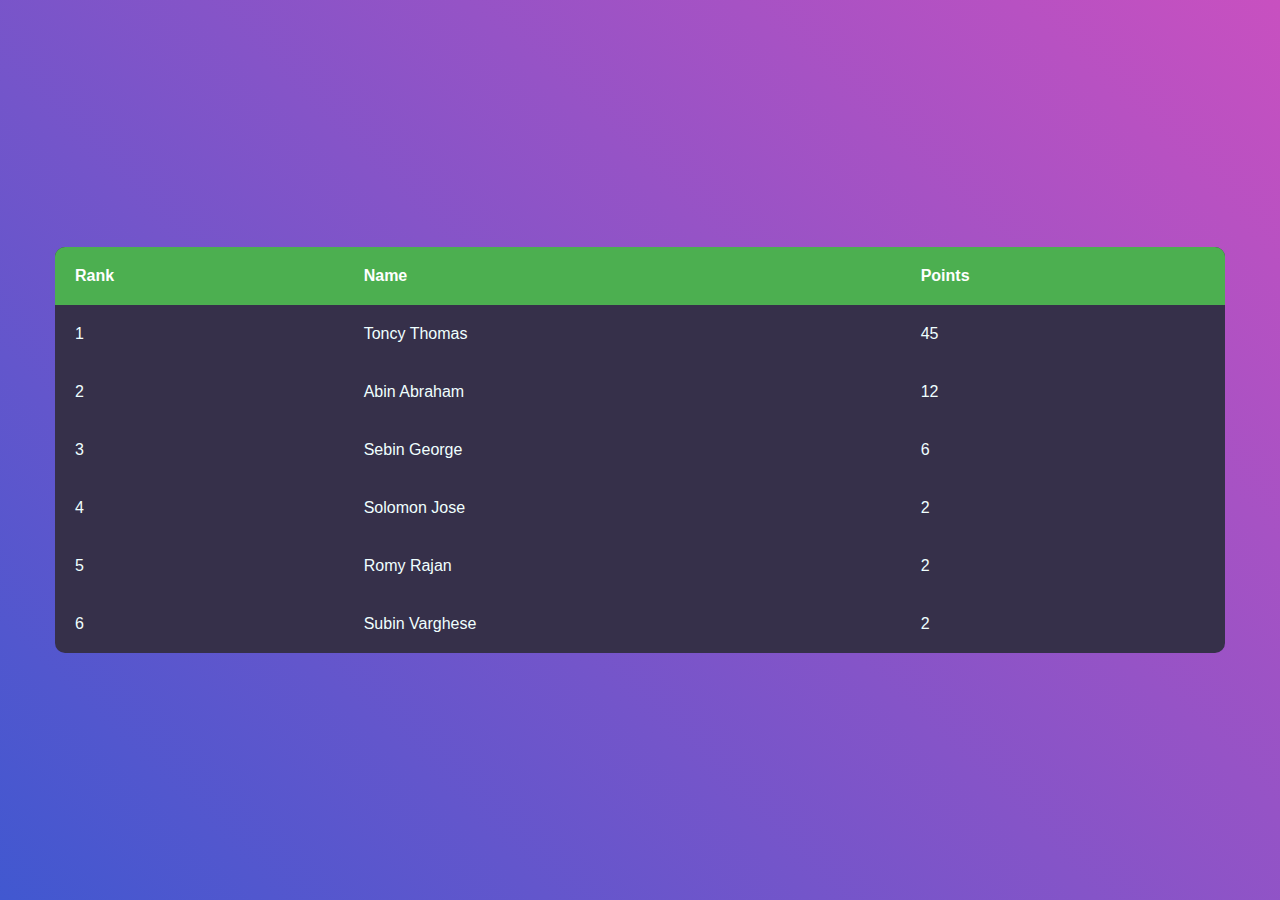
==== index.html @ 180201b6 "updated value" ====
<!DOCTYPE html>
<html lang="en">

<head>
    <title>Points Table</title>
    <meta charset="UTF-8">
    <meta name="viewport" content="width=device-width, initial-scale=1">
    <!-- <link rel="icon" type="image/png" href="images/icons/favicon.ico" /> -->
    <!--===============================================================================================-->
    <!-- <link rel="stylesheet" type="text/css" href="vendor/bootstrap/css/bootstrap.min.css"> -->
    <!--===============================================================================================-->
    <!-- <link rel="stylesheet" type="text/css" href="fonts/font-awesome-4.7.0/css/font-awesome.min.css"> -->
    <!--===============================================================================================-->
    <!-- <link rel="stylesheet" type="text/css" href="vendor/animate/animate.css"> -->
    <!--===============================================================================================-->
    <!-- <link rel="stylesheet" type="text/css" href="vendor/select2/select2.min.css"> -->
    <!--===============================================================================================-->
    <!-- <link rel="stylesheet" type="text/css" href="vendor/perfect-scrollbar/perfect-scrollbar.css"> -->
    <!--===============================================================================================-->
    <!-- <link rel="stylesheet" type="text/css" href="css/util.css"> -->
    <!-- <link rel="stylesheet" type="text/css" href="css/main.css"> -->
    <style>
        @font-face {
            font-family: OpenSans-Regular;
            src: url('../fonts/OpenSans/OpenSans-Regular.ttf');
        }
        /*//////////////////////////////////////////////////////////////////
[ RESTYLE TAG ]*/
        
        .wrap-table100 {
            width: 1170px;
        }
        
        table {
            border-spacing: 1;
            border-collapse: collapse;
            background: #36304a;
            border-radius: 10px;
            overflow: hidden;
            width: 100%;
            margin: 0 auto;
            position: relative;
        }
        
        .container-table100 {
            width: 100%;
            min-height: 100vh;
            background: #c850c0;
            background: -webkit-linear-gradient(45deg, #4158d0, #c850c0);
            background: -o-linear-gradient(45deg, #4158d0, #c850c0);
            background: -moz-linear-gradient(45deg, #4158d0, #c850c0);
            background: linear-gradient(45deg, #4158d0, #c850c0);
            display: -webkit-box;
            display: -webkit-flex;
            display: -moz-box;
            display: -ms-flexbox;
            display: flex;
            align-items: center;
            justify-content: center;
            flex-wrap: wrap;
            padding: 33px 30px;
        }
        
        * {
            margin: 0px;
            padding: 0px;
            box-sizing: border-box;
        }
        
        .limiter {
            width: 100%;
            margin: 0 auto;
        }
        
        body,
        html {
            height: 100%;
            font-family: sans-serif;
        }
        
        table {
            border-collapse: collapse;
            width: 100%;
        }
        
        th,
        td {
            text-align: left;
            padding: 20px;
        }
        /* tr:nth-child(even) {
            background-color: #f2f2f2
        } */
        
        th {
            background-color: #4CAF50;
            color: white;
        }
    </style>
    <!-- <link rel="Stylesheet" href=" " text="" javascript="" src="https://code.jquery.com/jquery-1.12.3.js" target="https://cdn.datatables.net/1.10.12/css/jquery.dataTables.min.css" /> -->

    <!-- <script type="text/javascript" src="https://code.jquery.com/jquery-1.12.3.js"></script>
    <script type="text/javascript" src="https://cdn.datatables.net/1.10.12/js/jquery.dataTables.min.js"></script> -->

    <!--===============================================================================================-->
    <!-- <script>
        $(document).ready(function() {
                    $('#dtBasicExample').DataTable();
                    $('.dataTables_length').addClass('bs-select');
                }
    </script> -->
</head>

<body onLoad="myFunction()">
    <div class="limiter">
        <div class="container-table100">
            <div class="wrap-table100">
                <div class="table100">

                    <table id="dtBasicExample" style="color: azure; ">
                        <thead>
                            <tr class=" table100-head ">
                                <th>Rank</th>
                                <th>Name</th>
                                <th>Points</th>

                            </tr>
                        </thead>
                        <tbody>


                        </tbody>
                    </table>
                    <!-- <button onclick="myView()">VIEW RESULT</button> -->

                    <script>
                        function compare(a, b) {
                            if (a.points < b.points) return 1;
                            if (b.points < a.points) return -1;

                            return 0;
                        }

                        // function myView() {
                        //     document.getElementById('dtBasicExample').style.visibility = 'visible';
                        //     $('#dtBasicExample').DataTable();
                        //     $('.dataTables_length').addClass('bs-select');

                        // }

                        function myFunction() {

                            var table = document.getElementById("dtBasicExample");
                            let data = [{
                                    name: 'Sebin George',
                                    points: 6
                                }, {
                                    name: 'Abin Abraham',
                                    points: 12
                                }, {
                                    name: 'Toncy Thomas',
                                    points: 45
                                }, {
                                    name: 'Solomon Jose',
                                    points: 2
                                }, {
                                    name: 'Romy Rajan',
                                    points: 2
                                }, {
                                    name: 'Subin Varghese',
                                    points: 2
                                }


                            ];


                            data.sort(compare);
                            // Create an empty <tr> element and add it to the 1st position of the table:
                            for (let i = 1; i <= data.length; i++) {
                                var row = table.insertRow(i);

                                // Insert new cells (<td> elements) at the 1st and 2nd position of the "new " <tr> element:
                                var cell1 = row.insertCell(0);
                                var cell2 = row.insertCell(1);
                                var cell3 = row.insertCell(2);

                                // Add some text to the new cells:
                                cell1.innerHTML = i;
                                cell2.innerHTML = data[i - 1].name;
                                cell3.innerHTML = data[i - 1].points;
                            }

                        }

                        // function onclick() {
                        //     $(document).ready(function() {

                        //     });
                        // }
                    </script>

                </div>
            </div>
        </div>
    </div>



    <!-- <script>


        var table = document.getElementById("table ");

        // Create an empty <tr> element and add it to the 1st position of the table:
        for (let i = 1; i < 4; i++) {
            var row = table.insertRow(i);

            // Insert new cells (<td> elements) at the 1st and 2nd position of the "new " <tr> element:
            var cell1 = row.insertCell(0);
            var cell2 = row.insertCell(1);

            // Add some text to the new cells:
            cell1.innerHTML = "NEW CELL1 ";
            cell2.innerHTML = "NEW CELL2 ";
        }
    </script> -->
    <!--===============================================================================================-->
    <!-- <script src="vendor/jquery/jquery-3.2.1.min.js "></script> -->
    <!--===============================================================================================-->
    <!-- <script src="vendor/bootstrap/js/popper.js "></script>
    <script src="vendor/bootstrap/js/bootstrap.min.js "></script> -->
    <!--===============================================================================================-->
    <!-- <script src="vendor/select2/select2.min.js "></script> -->
    <!--===============================================================================================-->
    <!-- <script src="js/main.js "></script> -->

</body>

</html>
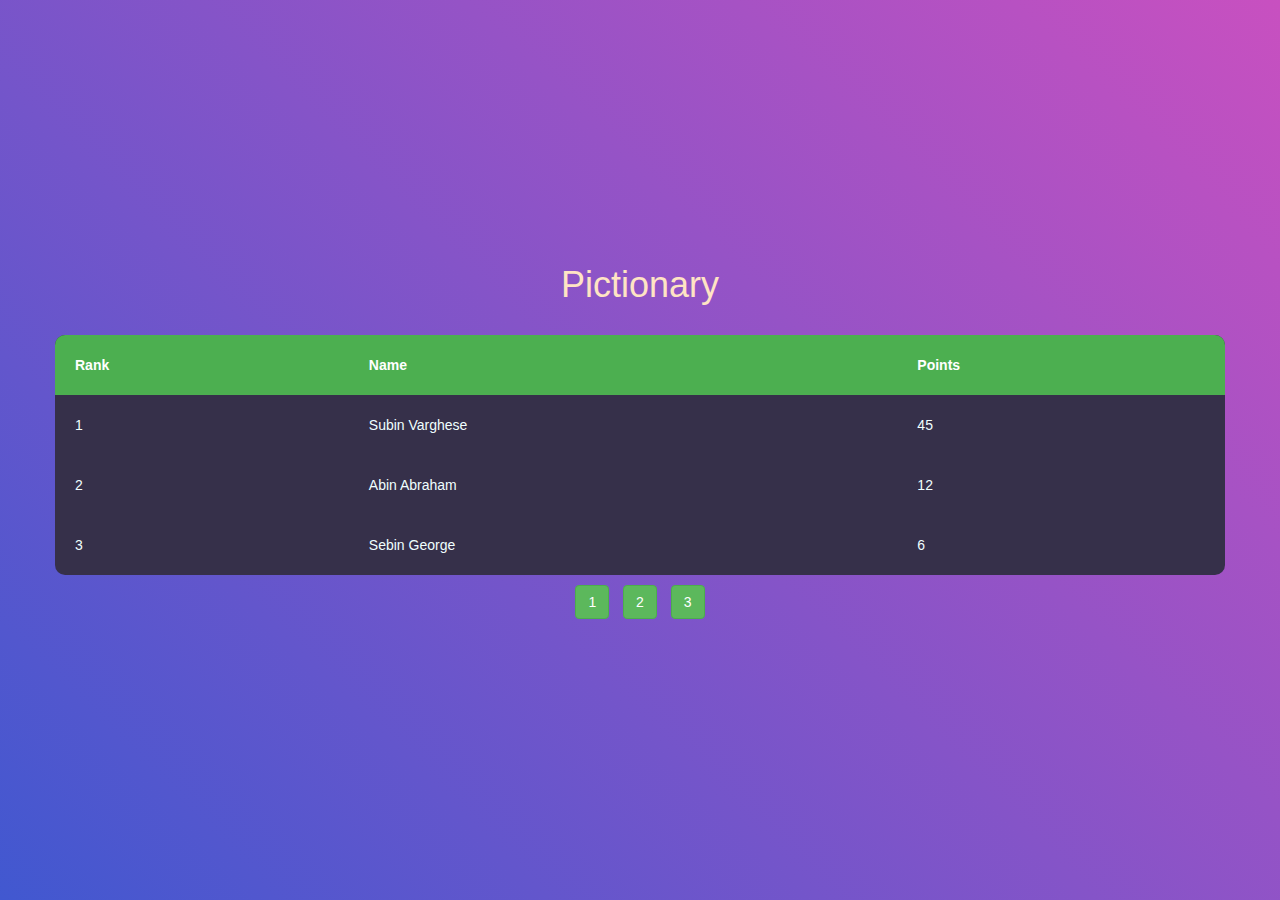
==== commit 4308a6a9: "updated tables" ====
--- a/index.html
+++ b/index.html
@@ -5,6 +5,9 @@
     <title>Points Table</title>
     <meta charset="UTF-8">
     <meta name="viewport" content="width=device-width, initial-scale=1">
+    <link rel="stylesheet" href="https://maxcdn.bootstrapcdn.com/bootstrap/3.4.1/css/bootstrap.min.css">
+    <script src="https://ajax.googleapis.com/ajax/libs/jquery/3.5.1/jquery.min.js"></script>
+    <script src="https://maxcdn.bootstrapcdn.com/bootstrap/3.4.1/js/bootstrap.min.js"></script>
     <!-- <link rel="icon" type="image/png" href="images/icons/favicon.ico" /> -->
     <!--===============================================================================================-->
     <!-- <link rel="stylesheet" type="text/css" href="vendor/bootstrap/css/bootstrap.min.css"> -->
@@ -113,8 +116,14 @@
 
 <body onLoad="myFunction()">
     <div class="limiter">
-        <div class="container-table100">
+
+        <div class="container-table100" style="color :bisque ;min-height: 100vh;">
+
+
             <div class="wrap-table100">
+                <div style="text-align: center; color :bisque ;min-height: 10vh;">
+                    <h1 style="padding-top:20px;">Pictionary</h1>
+                </div>
                 <div class="table100">
 
                     <table id="dtBasicExample" style="color: azure; ">
@@ -135,8 +144,8 @@
 
                     <script>
                         function compare(a, b) {
-                            if (a.points < b.points) return 1;
-                            if (b.points < a.points) return -1;
+                            if (a.Points < b.Points) return 1;
+                            if (b.Points < a.Points) return -1;
 
                             return 0;
                         }
@@ -152,27 +161,15 @@
 
                             var table = document.getElementById("dtBasicExample");
                             let data = [{
-                                    name: 'Sebin George',
-                                    points: 6
-                                }, {
-                                    name: 'Abin Abraham',
-                                    points: 12
-                                }, {
-                                    name: 'Toncy Thomas',
-                                    points: 45
-                                }, {
-                                    name: 'Solomon Jose',
-                                    points: 2
-                                }, {
-                                    name: 'Romy Rajan',
-                                    points: 2
-                                }, {
-                                    name: 'Subin Varghese',
-                                    points: 2
-                                }
-
-
-                            ];
+                                "Name": "Sebin George",
+                                "Points": 6
+                            }, {
+                                "Name": "Abin Abraham",
+                                "Points": 12
+                            }, {
+                                "Name": "Subin Varghese",
+                                "Points": 45
+                            }];
 
 
                             data.sort(compare);
@@ -187,8 +184,8 @@
 
                                 // Add some text to the new cells:
                                 cell1.innerHTML = i;
-                                cell2.innerHTML = data[i - 1].name;
-                                cell3.innerHTML = data[i - 1].points;
+                                cell2.innerHTML = data[i - 1].Name;
+                                cell3.innerHTML = data[i - 1].Points;
                             }
 
                         }
@@ -201,7 +198,14 @@
                     </script>
 
                 </div>
+                <div style="text-align: center; min-height: 10vh; margin-top: 10px;">
+                    <a href="index.html"><button class="btn btn-success" style="margin-right: 10px;">1</button></a>
+                    <a href="pubg.html"><button class="btn btn-success" style="margin-right: 10px;">2</button></a>
+                    <a href="ludo.html"><button class="btn btn-success">3</button></a>
+                </div>
             </div>
+
+
         </div>
     </div>
 
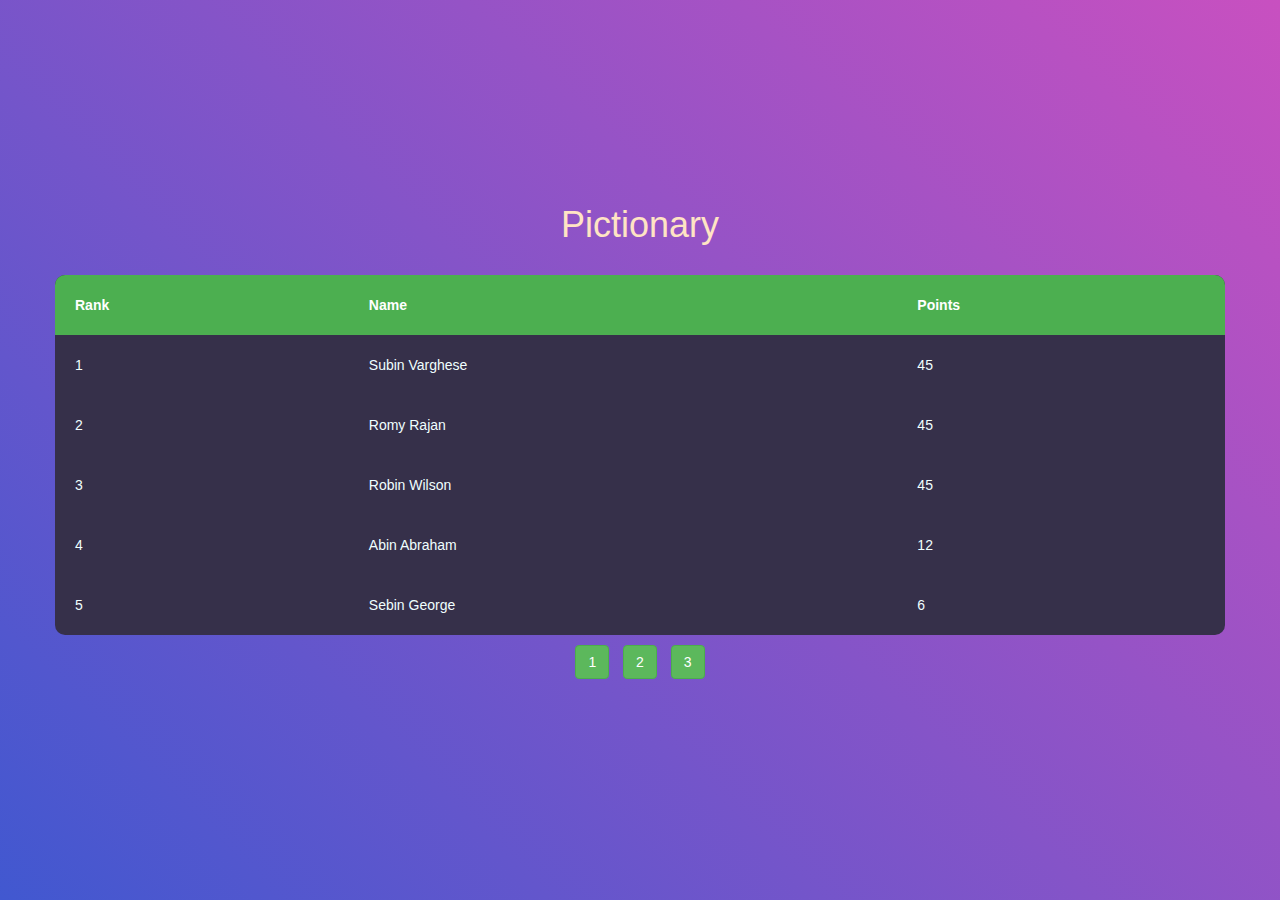
==== commit 8f7e5673: "update 3 tables" ====
--- a/index.html
+++ b/index.html
@@ -169,6 +169,12 @@
                             }, {
                                 "Name": "Subin Varghese",
                                 "Points": 45
+                            }, {
+                                "Name": "Romy Rajan",
+                                "Points": 45
+                            }, {
+                                "Name": "Robin Wilson",
+                                "Points": 45
                             }];
 
 
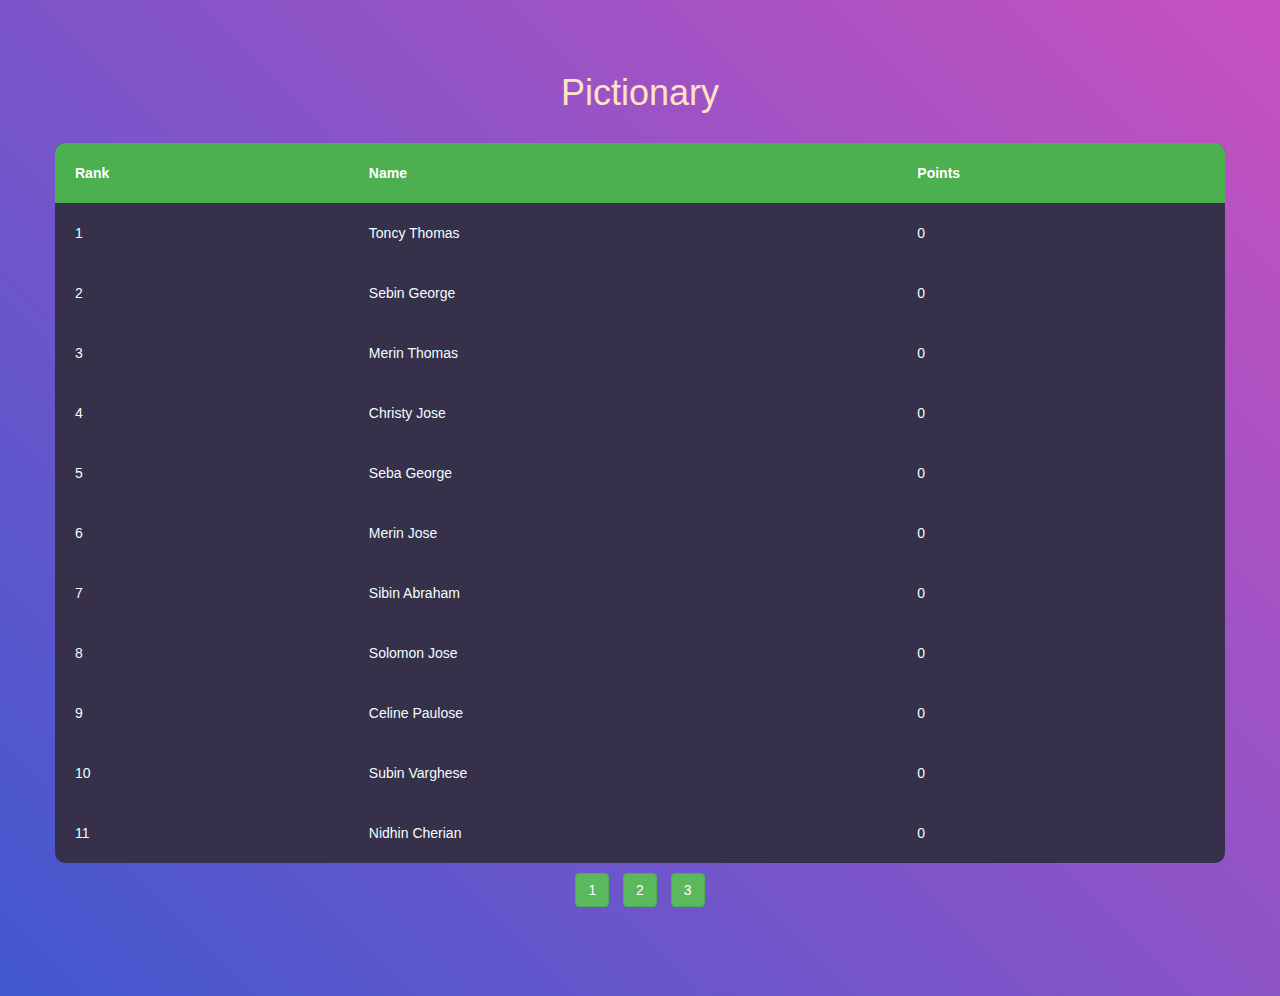
==== commit 0781fead: "Update index.html" ====
--- a/index.html
+++ b/index.html
@@ -160,22 +160,19 @@
                         function myFunction() {
 
                             var table = document.getElementById("dtBasicExample");
-                            let data = [{
-                                "Name": "Sebin George",
-                                "Points": 6
-                            }, {
-                                "Name": "Abin Abraham",
-                                "Points": 12
-                            }, {
-                                "Name": "Subin Varghese",
-                                "Points": 45
-                            }, {
-                                "Name": "Romy Rajan",
-                                "Points": 45
-                            }, {
-                                "Name": "Robin Wilson",
-                                "Points": 45
-                            }];
+                            let data = [
+                                        {"Name":"Toncy Thomas","Points":0},
+                                        {"Name":"Sebin George","Points":0},
+                                        {"Name":"Merin Thomas","Points":0},
+                                        {"Name":"Christy Jose","Points":0},
+                                        {"Name":"Seba George","Points":0},
+                                        {"Name":"Merin Jose","Points":0},
+                                        {"Name":"Sibin Abraham","Points":0},
+                                        {"Name":"Solomon Jose","Points":0},
+                                        {"Name":"Celine Paulose","Points":0},
+                                        {"Name":"Subin Varghese","Points":0},
+                                        {"Name":"Nidhin Cherian","Points":0}
+                                       ];
 
 
                             data.sort(compare);
@@ -247,4 +244,4 @@
 
 </body>
 
-</html>+</html>
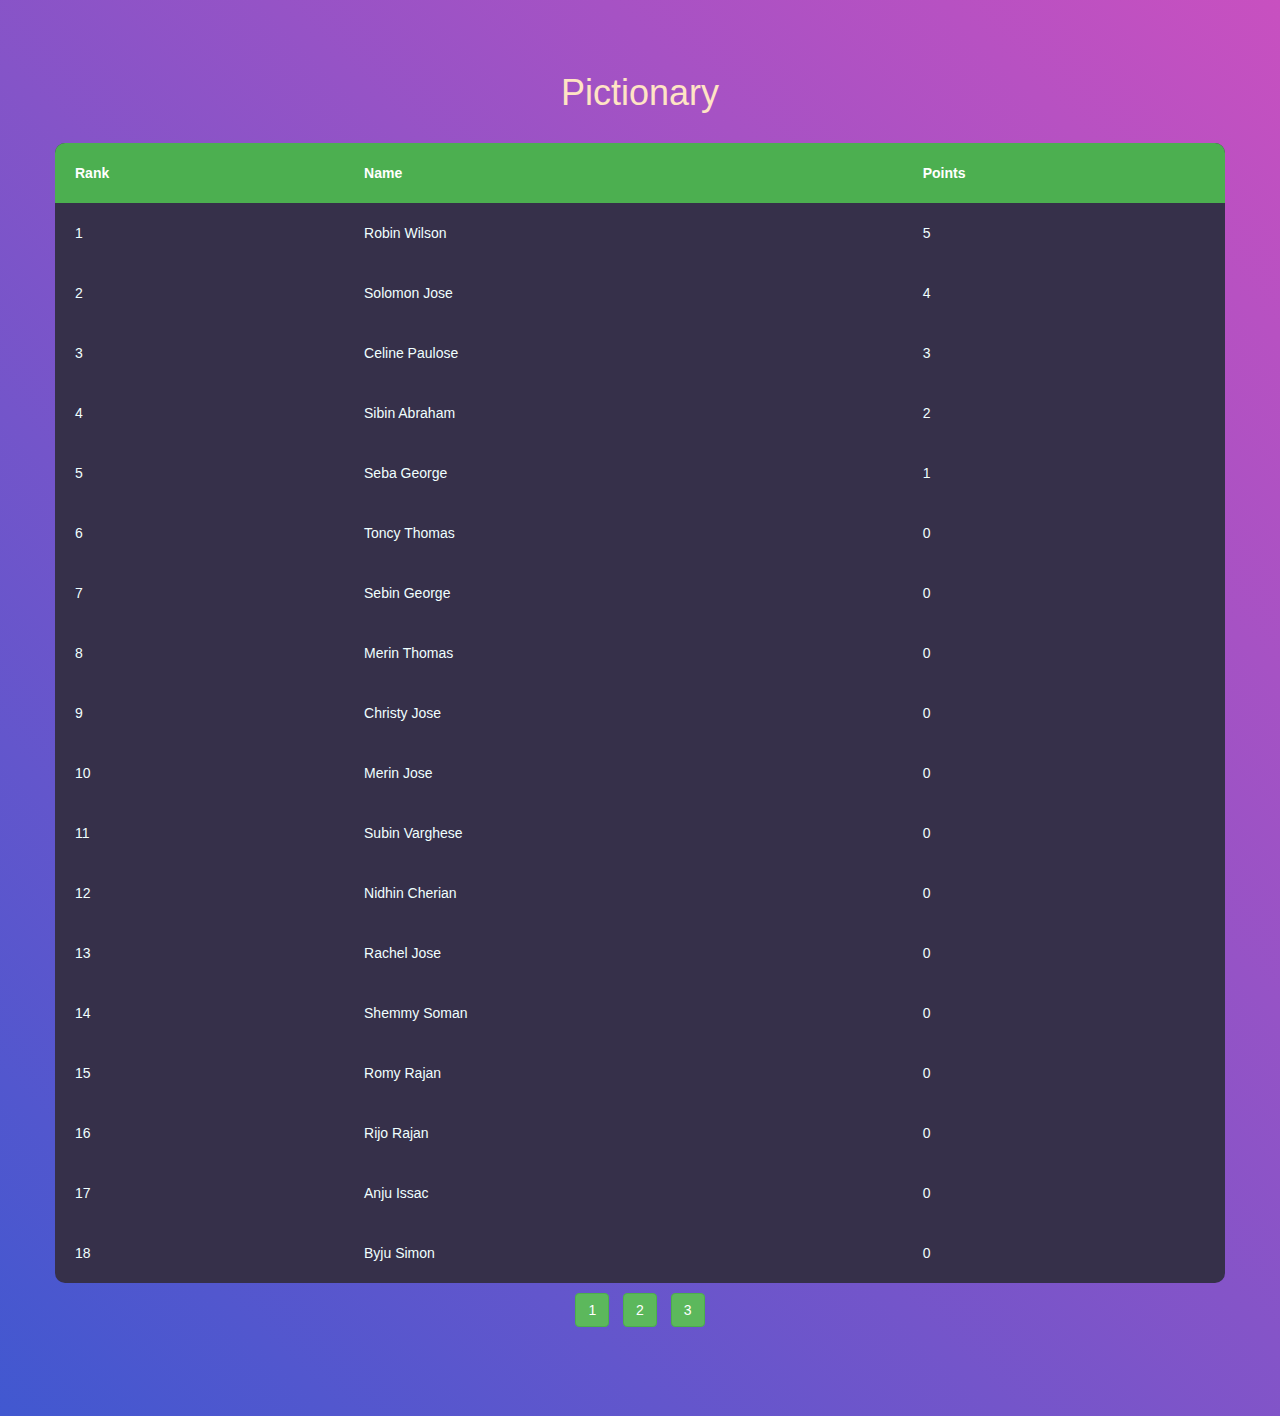
==== commit 4e26bad0: "Update index.html" ====
--- a/index.html
+++ b/index.html
@@ -162,16 +162,23 @@
                             var table = document.getElementById("dtBasicExample");
                             let data = [
                                         {"Name":"Toncy Thomas","Points":0},
-                                        {"Name":"Sebin George","Points":0},
-                                        {"Name":"Merin Thomas","Points":0},
-                                        {"Name":"Christy Jose","Points":0},
-                                        {"Name":"Seba George","Points":0},
-                                        {"Name":"Merin Jose","Points":0},
-                                        {"Name":"Sibin Abraham","Points":0},
-                                        {"Name":"Solomon Jose","Points":0},
-                                        {"Name":"Celine Paulose","Points":0},
-                                        {"Name":"Subin Varghese","Points":0},
-                                        {"Name":"Nidhin Cherian","Points":0}
+                                            {"Name":"Sebin George","Points":0},
+                                            {"Name":"Merin Thomas","Points":0},
+                                            {"Name":"Christy Jose","Points":0},
+                                            {"Name":"Seba George","Points":1},
+                                            {"Name":"Merin Jose","Points":0},
+                                            {"Name":"Sibin Abraham","Points":2},
+                                            {"Name":"Solomon Jose","Points":4},
+                                            {"Name":"Celine Paulose","Points":3},
+                                            {"Name":"Subin Varghese","Points":0},
+                                            {"Name":"Nidhin Cherian","Points":0},
+                                            {"Name":"Rachel Jose","Points":0},
+                                            {"Name":"Shemmy Soman","Points":0},
+                                            {"Name":"Romy Rajan","Points":0},
+                                            {"Name":"Rijo Rajan","Points":0},
+                                            {"Name":"Anju Issac","Points":0},
+                                            {"Name":"Byju Simon","Points":0},
+                                            {"Name":"Robin Wilson","Points":5}
                                        ];
 
 
